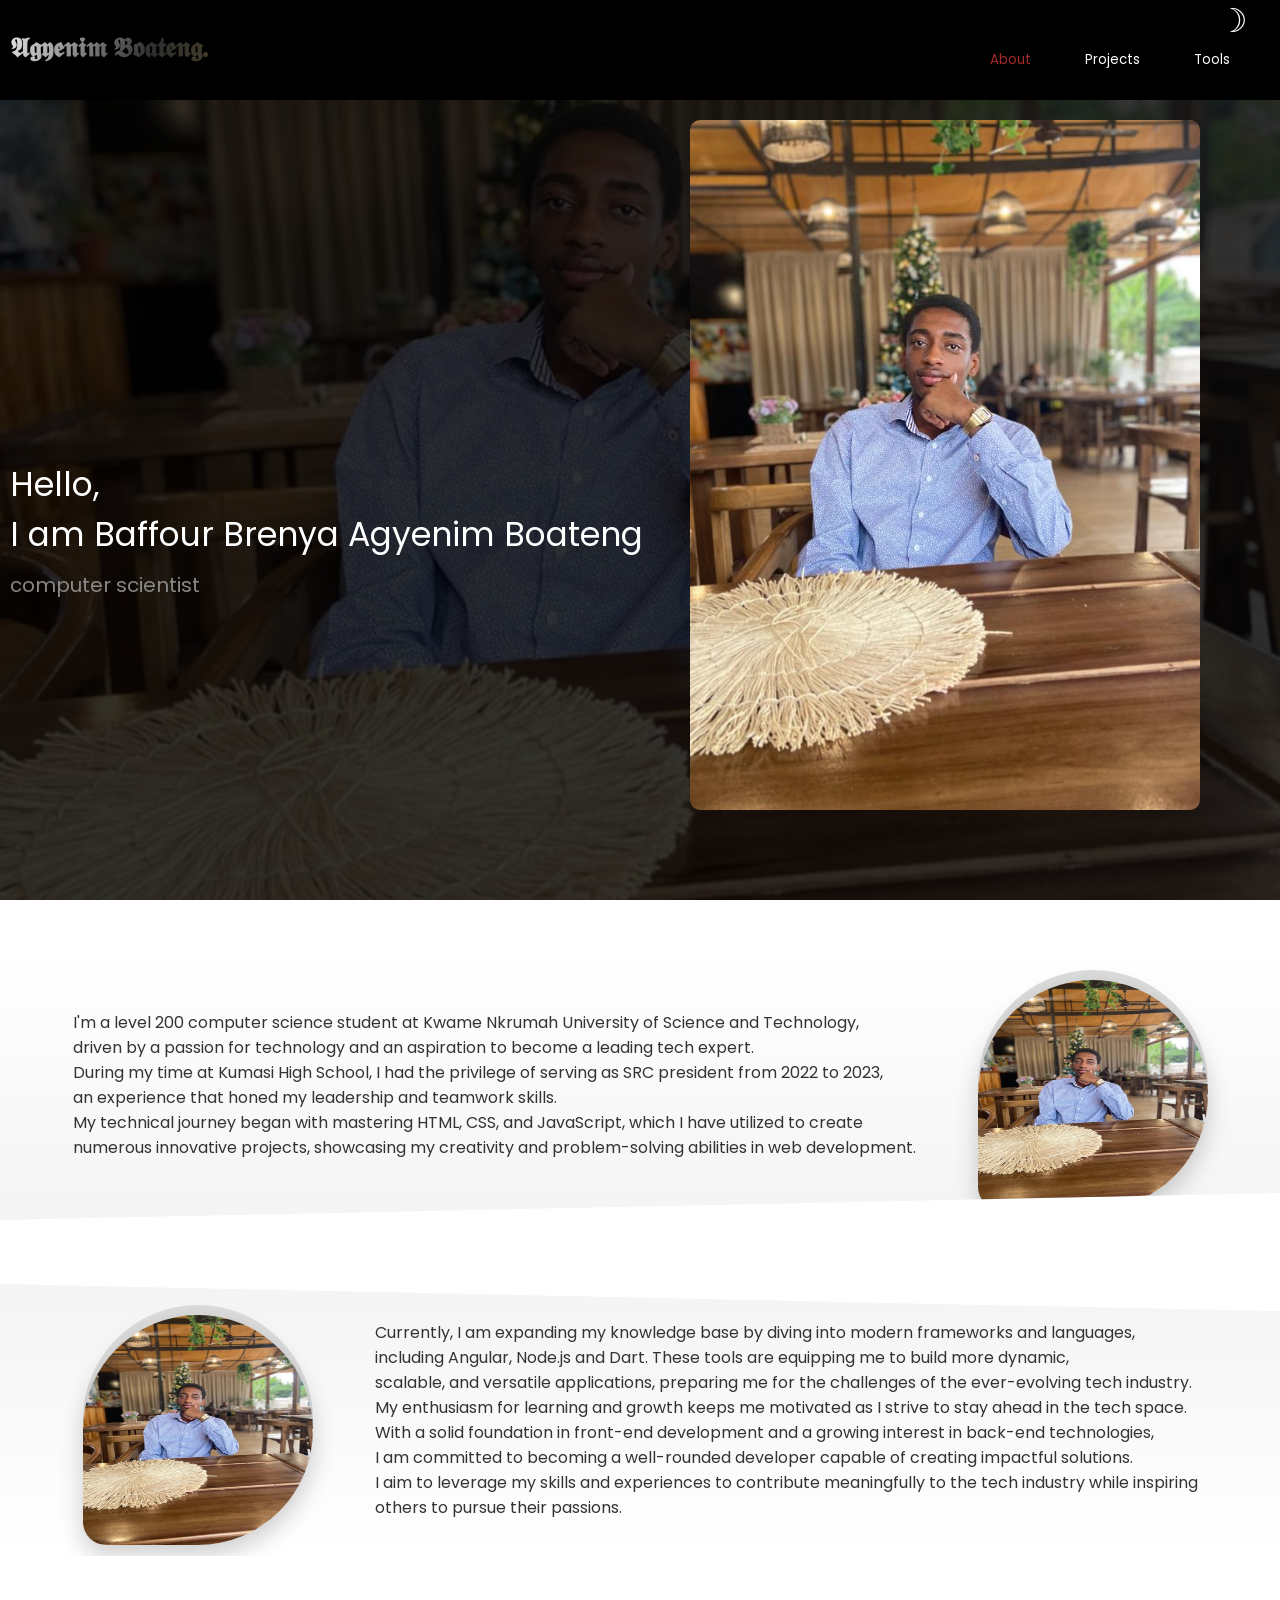
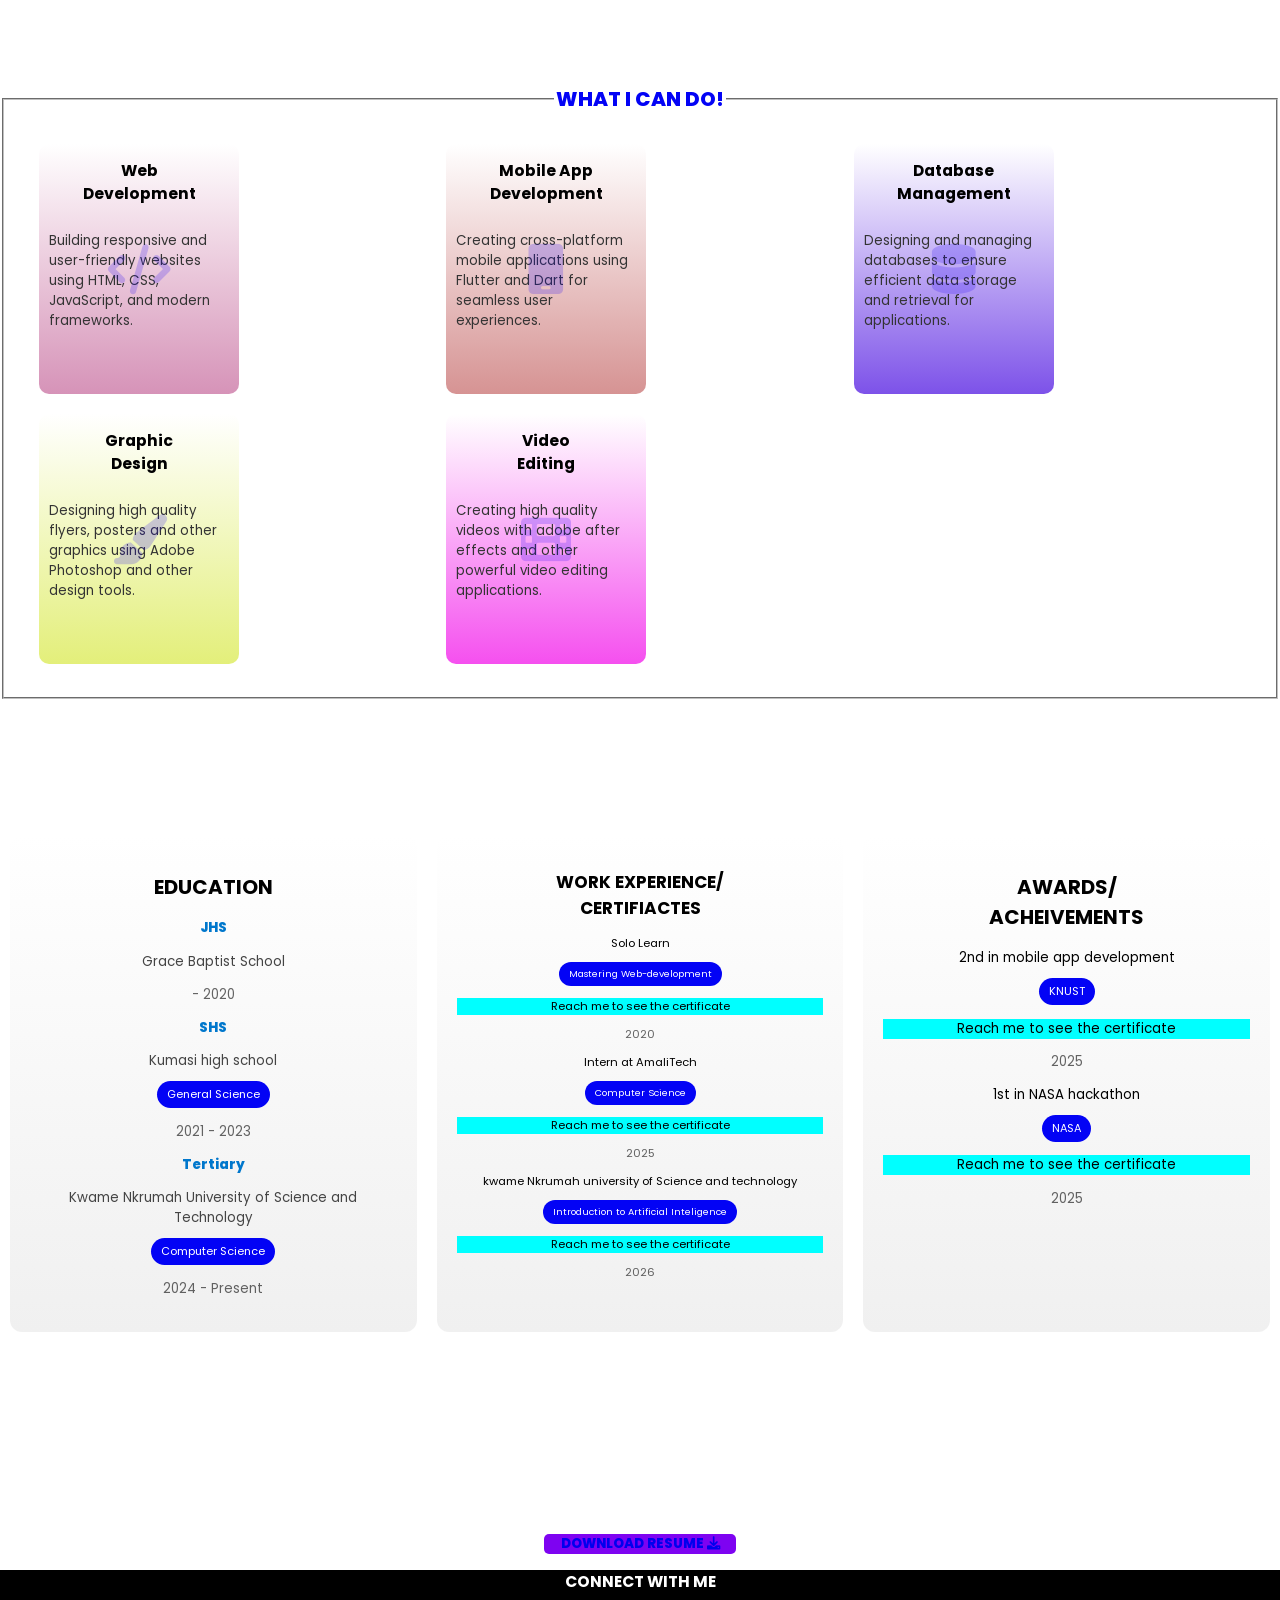
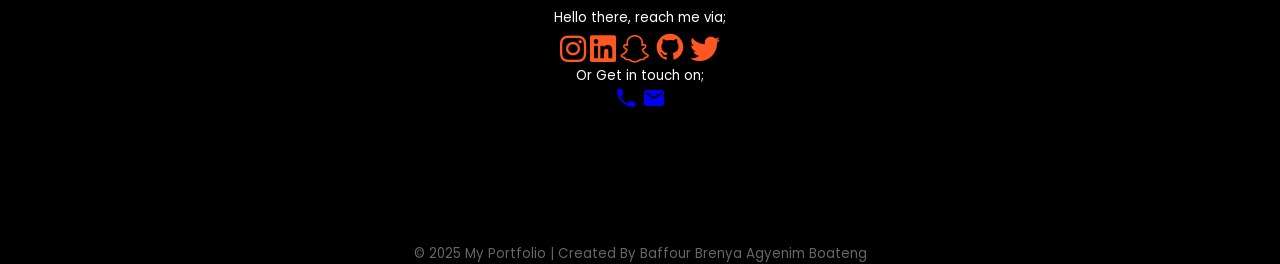
==== index.html @ f7d01292 "Add files via upload" ====
<!DOCTYPE html>
<html lang="en">

<head>
  <meta charset="UTF-8">
  <meta http-equiv="X-UA-Compatible" content="IE=Edge">
  <meta name="viewport" content="width=device-width, initial-scale=1">
  <meta name="description"
    content="A portfolio website showcasing the skills, projects, and experiences of Baffour Brenya Agyenim Boateng, a computer science student at Kwame Nkrumah University of Science and Technology.">
  <meta name="keywords"
    content="Baffour Brenya Agyenim Boateng, portfolio, computer science, projects, skills, experiences, web development, programming languages">
  <meta name="author" content="Baffour Brenya Agyenim Boateng">
  <meta name="robots" content="index, follow">
  <title>THE PORTFOLIO</title>

  <link rel="icon" type="image/x-icon" href="favicon.png">
  <!-- Loading screen -->
  <!--
  <div id="loading">
    <span class="load"></span>
    <span class="load"></span>
    <span class="load"></span>
    <span class="load"></span>
  </div>
  <div id="ack">
    created by theuglyboy
  </div>
-->
  <!-- Font style -->
  <link rel="preconnect" href="https://fonts.googleapis.com">
  <link rel="preconnect" href="https://fonts.gstatic.com" crossorigin>
  <link
    href="https://fonts.googleapis.com/css2?family=Poppins:ital,wght@0,100;0,200;0,300;0,400;0,500;0,600;0,700;0,800;0,900;1,100;1,200;1,300;1,400;1,500;1,600;1,700;1,800;1,900&display=swap"
    rel="stylesheet">
  <link rel="stylesheet" href="style.css">
  <link rel="stylesheet" href="https://fonts.googleapis.com/icon?family=Material+Icons">
  <link rel="stylesheet" href="https://cdnjs.cloudflare.com/ajax/libs/font-awesome/6.0.0/css/all.min.css">
</head>

<body style="overflow-x: hidden;">

  <div id="main">
    <!-- menu -->

    <header>
      <div class="author">
        <h1>𝕬𝖌𝖞𝖊𝖓𝖎𝖒 𝕭𝖔𝖆𝖙𝖊𝖓𝖌.</h1>
      </div>
      <div class="menu">
        <button id="toggle" onclick="toggleTheme()">☽</button>
        <nav>
          <a href="#about" style="color: brown;">About</a>
          <a href="project.html">Projects</a>
          <a href="prog.html">Tools</a>
        </nav>
      </div>
    </header>

    <div class="small-screen-menu">
      <div class="togglemenu" onclick="menutoggle()">
        <div class="menu-bars"></div>
        <div class="menu-bars"></div>
        <div class="menu-bars"></div>
      </div>
      <div class="navigation-elements">
        <div id="toggle" onclick="toggleTheme()">☽</div>
        <nav>
          <a href="#about">About</a><br>
          <a href="C:\Portfolio\project.html">Projects</a>
          <a href="C:\Portfolio\prog.html">Languages</a>
        </nav>
      </div>
    </div>
    <!-- Main body -->
    <div class="main" id="about">
      <div class="image-container"></div>
      <div class="welcome">Hello,<br> I am Baffour Brenya Agyenim Boateng<br />
        <p>computer scientist</p>
      </div>
      <div class="image-container-2">
        <img src="WhatsApp Image 2025-03-12 at 15.45.20_09412cd8.jpg" class="Image1">
      </div>
      <br />
      <br />
      <br />
      <div class="description hidden">
        <div class="write0">
          <p>I'm a level 200 computer science student at Kwame Nkrumah University
            of
            Science and Technology,<br> driven by a passion for technology and an aspiration to become a leading tech
            expert.<br>
            During my time at Kumasi High School, I had the privilege of serving as SRC president from 2022 to 2023,<br>
            an
            experience that honed my leadership and teamwork skills.<br>My technical journey began with mastering HTML,
            CSS, and JavaScript, which I have utilized to create<br>numerous innovative projects, showcasing my
            creativity
            and problem-solving abilities in web development.
        </div>
        <div class="image-wrapper-3">
          <img src="WhatsApp Image 2025-03-12 at 15.45.20_09412cd8.jpg" class="Image2">
        </div>
      </div>
      <div class="description-1 hidden">
        <div class="write1">
          <p>
            Currently, I am expanding my knowledge base by diving into modern frameworks and languages, <br />including
            Angular, Node.js and Dart. These tools are equipping me to build more dynamic,<br /> scalable, and versatile
            applications, preparing me for the challenges of the ever-evolving tech industry.<br> My enthusiasm for
            learning and growth keeps me motivated as I strive to stay ahead in the tech space.<br>
            With a solid foundation in front-end development and a growing interest in back-end technologies,<br> I am
            committed to becoming a well-rounded developer capable of creating impactful solutions. <br>I aim to
            leverage my
            skills and experiences to contribute meaningfully to the tech industry while inspiring <br>others to pursue
            their
            passions.
          </p>
        </div>
        <div class="image-wrapper-3">
          <img src="WhatsApp Image 2025-03-12 at 15.45.20_09412cd8.jpg" class="Image2">
        </div>
      </div>
    </div>
    <div class="service">
      <fieldset>
        <legend>WHAT I CAN DO!</legend>
        <div class="service-cards">
          <div class="card hidden">
            <div class="icon-container"><i class="fa-solid fa-code"></i></div>
            <h3>Web <br>Development</h3>
            <p>Building responsive and user-friendly websites using HTML, CSS, JavaScript, and modern frameworks.</p>
          </div>
          <div class="card hidden">
            <div class="icon-container"><i class="fa-solid fa-mobile-phone"></i></div>
            <h3>Mobile App Development</h3>
            <p>Creating cross-platform mobile applications using Flutter and Dart for seamless user experiences.</p>
          </div>
          <div class="card hidden">
            <div class="icon-container"><i class="fa-solid fa-database"></i></div>
            <h3>Database <br> Management</h3>
            <p>Designing and managing databases to ensure efficient data storage and retrieval for applications.</p>
          </div>
          <div class="card hidden">
            <div class="icon-container"><i class="fa-solid fa-paint-brush"></i></div>
            <h3>Graphic <br> Design</h3>
            <p>Designing high quality flyers, posters and other graphics using Adobe Photoshop and other design tools.
            </p>
          </div>
          <div class="card hidden">
            <div class="icon-container"><i class="fa-solid fa-film"></i></div>
            <h3>Video <br> Editing</h3>
            <p>Creating high quality videos with adobe after effects and other powerful video editing applications.</p>
          </div>
      </fieldset>
    </div>
    <div class="education-background">
      <div class="education hidden">
        <h2>EDUCATION</h2>
        <p class="educational-stage">JHS</p>
        <p class="name">Grace Baptist School</p>
        <p class="year"> - 2020</p>
        <p class="educational-stage">SHS</p>
        <p class="name">Kumasi high school <br> <span class="tag">General Science</span></p>
        <p class="year">2021 - 2023</p>
        <p class="educational-stage">Tertiary</p>
        <p class="name">Kwame Nkrumah University of Science and Technology <br><span class="tag">Computer Science</span>
        </p>
        <p class="year">2024 - Present</p>
        <div class="timeline">
          <div class="dot"></div>
          <div class="line"></div>
          <div class="dot"></div>
          <div class="line"></div>
          <div class="dot"></div>
        </div>
      </div>
      <div class="work-experience hidden">
        <h2>WORK EXPERIENCE/<br>CERTIFIACTES</h2>
        <p class="work-name">Solo Learn<br> <span class="tag">Mastering Web-development</span>
        <p class="tip">Reach me to see the certificate</p>
        <p class="year"> 2020</p>
        <p class="work-name">Intern at AmaliTech <br><span class="tag">Computer Science</span>
            <p class="tip">Reach me to see the certificate</p>
        </p>
        <p class="year"> 2025</p>
        <p class="work-name">kwame Nkrumah university of Science and technology <br><span class="tag">Introduction to
            Artificial Inteligence</span>
            <p class="tip">Reach me to see the certificate</p>
        </p>
        <p class="year">2026</p>
        <div class="timeline">
          <div class="dot"></div>
          <div class="line"></div>
          <div class="dot"></div>
          <div class="line"></div>
          <div class="dot"></div>
        </div>
      </div>
      <div class="achievements hidden">
        <h2>AWARDS/<br>ACHEIVEMENTS</h2>
        <p class="award-name">2nd in mobile app development<br> <span class="tag">KNUST</span>
            <p class="tip">Reach me to see the certificate</p>
        </p>
        <p class="year"> 2025</p>
        <p class="award-name">1st in NASA hackathon <br><span class="tag">NASA</span>
            <p class="tip">Reach me to see the certificate</p>
        </p>
        <p class="year"> 2025</p>
        <div class="timeline">
          <div class="dot"></div>
          <div class="line"></div>
          <div class="dot"></div>
          <div class="line"></div>
          <div class="dot"></div>
        </div>
      </div>
    </div>

    <div class="resume-container">
      <div class="resume">
        <a href="Minimalist Modern Professional CV Resume.pdf">DOWNLOAD RESUME <i class="fa fa-download"></i></a>
      </div>
    </div>
    <div class="contacts">
      <h3 id="connect" class="fade-in"> CONNECT WITH ME</h3>
      <div class="connects">
        <span class="write5">Hello there, reach me via;</span><br>
        <a href="https://www.instagram.com/theuglyboy._?igsh=MTQxbTNyemlzZXpudQ%3D%3D&utm_source=qr"><i
            class="fa-brands fa-instagram"></i></a>
        <a
          href="https://www.linkedin.com/in/agyenim-boateng-476865330?utm_source=share&utm_campaign=share_via&utm_content=profile&utm_medium=ios_app"><i
            class="fa-brands fa-linkedin"></i></a>
        <a href="https://snapchat.com/t/CQQmDL9W"><i class="fa-brands fa-snapchat"></i></a>
        <a href="https://github.com/uglyboy77"><svg xmlns="http://www.w3.org/2000/svg" width="32" height="32"
            viewBox="0 0 24 24">
            <path fill="#ff5722"
              d="M12 2C6.48 2 2 6.48 2 12c0 4.42 2.87 8.17 6.84 9.49.5.09.66-.22.66-.48v-1.69c-2.78.6-3.37-1.34-3.37-1.34-.45-1.14-1.11-1.44-1.11-1.44-.91-.62.07-.61.07-.61 1 .07 1.53 1.03 1.53 1.03.89 1.52 2.34 1.08 2.91.83.09-.64.35-1.08.63-1.33-2.22-.25-4.56-1.11-4.56-4.94 0-1.09.39-1.98 1.03-2.68-.1-.25-.45-1.27.1-2.65 0 0 .84-.27 2.75 1.02A9.56 9.56 0 0 1 12 6.8c.85.004 1.71.11 2.51.32 1.91-1.29 2.75-1.02 2.75-1.02.55 1.38.2 2.4.1 2.65.64.7 1.03 1.59 1.03 2.68 0 3.84-2.34 4.69-4.57 4.94.36.31.68.92.68 1.85v2.75c0 .27.16.58.67.48A10.02 10.02 0 0 0 22 12c0-5.52-4.48-10-10-10z" />
          </svg></a>
        <a href="https://twitter.com/theuglyboy__"><i class="fa-brands fa-twitter"></i></a>
        <br> <span class="write6">Or Get in touch on;<br></span>
        <a href="https://wa.me/555475347"><i class="material-icons">phone</i></a>
        <a href="mailto:baffourbrenya@gmail.com"><i class="material-icons">email</i></a>
      </div>
      <footer>© 2025 My Portfolio | Created By Baffour Brenya Agyenim Boateng</footer>
    </div>
  </div>
  <script src="script.js"></script>
</body>

</html>
---- style.css ----
*,
*::before,
*::after {
  box-sizing: border-box;
}

html,
body {
  font-size: 10pt;
  font-family: 'Poppins';
  margin: 0px;
  transition: 1s;
  scroll-behavior: smooth;
  zoom: 100%;
  scrollbar-width: thin;
  scrollbar-color: white black;
}

body.dark-mode {
  background: linear-gradient(135deg, #0F172A, #1E293B, #334155);
  transition: 1s;
  color: antiquewhite;
}

@keyframes fadeIn {
  from {
    opacity: 0;
  }

  to {
    opacity: 1;
  }
}

.page {
  animation: fadeIn 0.5s ease-in-out;
}

#loading {
  background-color: black;
  align-items: center;
  justify-content: center;
  display: flex;
  top: 0;
  left: 0;
  width: 100%;
  height: 100%;
  position: fixed;
  transform: translateX(-50%, -50%);
  z-index: 1;
}

.load {
  height: 5px;
  width: 5px;
  background-color: white;
  animation: 1.2s UpDown infinite;
  border-radius: 10px;
  margin: 0 7px;
  left: 35%
}

#loading .load:first-child {
  animation-delay: .15s;
}

#loading .load:nth-child(2) {
  animation-delay: .30s;
}

#loading .load:nth-child(3) {
  animation-delay: .45s;
}

#loading .load:last-child {
  animation-delay: .15s;
}

@keyframes UpDown {
  0% {
    height: 15px;
    background-color: red;
  }

  50% {
    height: 45px;
    background-color: #d33deb;
  }

  100% {
    height: 15px;
    background-color: #f00e43;
  }
}

#ack {
  display: block;
  color: white;
  z-index: 1;
  position: fixed;
  opacity: 0.3;
  text-align: center;
  margin-top: 10%;
  margin-left: 43%;
}

#toggle {
  background-color: transparent;
  border: none;
  font-size: 250%;
  position: relative;
  top: 0;
  right: 2%;
  cursor: pointer;
  position: fixed;
}

body.dark-mode button {
  color: antiquewhite;
}

/*
@keyframes fadeInText {
  from {
    opacity: 0;
    transform: translateY(200px);
  }

  to {
    opacity: 1;
    transform: translateY(0);
  }
}

#write0 {
  animation: fadeInText 5s ease-in-out;
}
*/

#main {
  display: none;
  display: block;
  top: 0;
  width: 100%;
  height: 100%;
}

header {
  width: 100%;
  height: 50px;
  padding: 50px;
  position: fixed;
  background-color: #000000;
  display: flex;
  justify-content: flex-end;
  z-index: 2;
  overflow-x: hidden;
  transition: all 2s ease-in;
}

body.dark-mode header{
  background: linear-gradient(135deg, #0F0C29, #302B63, #24243E);
}

.author {
  position: absolute;
  left: 0;
  top: 0;
  color: white;
  font-size: 1rem;
  padding: 10px;
  background: radial-gradient(circle, #ffffff, #6B5A1E, #2D2D2D, #ffffff);
  flex-shrink: 0;
  background-size: 400% 400%;
  -webkit-background-clip: text;
  -webkit-text-fill-color: transparent;
  animation: shift 5s ease infinite;
}

@keyframes shift {
  0% {
    background-position: 0% 50%;
  }

  50% {
    background-position: 100% 50%;
  }

  100% {
    background-position: 0% 50%;
  }
}
.menu button {
  color: white;
  display: inline;
}

.menu {
  word-spacing: 50px;
}

.menu,
nav a {
  text-decoration: none;
  color: rgb(255, 255, 255);
}

.menu,
#toggle {
  transition: transform 0.3s ease;
}

body.dark-mode nav a {
  color: white;
}

body.dark-mode nav a:hover {
  color: brown;
}

body.dark-mode nav a:active {
  color: brown;
}

nav a:hover {
  color: brown;
}

nav a:active {
  color: brown;
}

.small-screen-menu {
  visibility: hidden;
  opacity: 0;
}

.wrapper {
  position: relative;
}

.image-container {
  background-image: url("WhatsApp Image 2025-03-12 at 15.45.20_09412cd8.jpg");
  background-size: cover;
  background-position: center;
  position: absolute;
  top: 0;
  left: 0;
  right: 0;
  z-index: -1;
  max-width: 100%;
  max-height: 100%;
  height: 100vh;
  filter: brightness(0.2);
  filter: blur(0.2);
  margin-left: 0;
  margin-right: 0;
}

.welcome {
  position: absolute;
  top: 50%;
  left: 0;
  color: white;
  font-size: 2.5rem;
  text-align: left;
  margin: 10px;
  animation: fadeInText 5s ease-in-out;
}

@keyframes fadeInText {
  from {
    opacity: 0;
    transform: translateY(200px);
  }

  to {
    opacity: 1;
    transform: translateY(0);
  }

}

.welcome p {
  font-size: 1.5rem;
  margin-top: 10px;
  color: #898887;
}

.Image1 {
  width: 50%;
  height: auto;
  display: flex;
  justify-content: flex-end;
  align-items: center;
  margin-left: auto;
  margin-right: 0;
  clip-path: inset(80px 80px 80px 50px round 10px);
  border: solid 5px white;
}

.description,
.description-1 {
  position: relative;
  background: linear-gradient(180deg, #ffffff, #f5f4f4);
  display: flex;
  justify-content: center;
  align-items: center;
  font-family: "Poppins", sans-serif;
  font-size: 1.2rem;
  color: #333;
  padding: 20px;
  opacity: 0;
  transform: translateY(30px);
  transition: all 0.6s ease-out;
  clip-path: polygon(0 0, 100% 0, 100% 90%, 0 100%)
}
body.dark-mode .description,
body.dark-mode .description-1 {
  background: linear-gradient(180deg, #1e293b, #0f172a);
  color: white;
}
.description-1 {
  display: flex;
  flex-direction: row-reverse;
  margin-top: 5%;
  background: linear-gradient(180deg, #f5f4f4, #ffffff);
  clip-path: polygon(0 0, 100% 10%, 100% 100%, 0 100%);
}

.description.show,
.description-1.show {
  opacity: 1;
  transform: translateY(0);
}

.hidden {
  opacity: 0;
}

.write1{
  margin-left: 5%;
}
.write0 {
  margin-right: 5%;
}

.image-wrapper-3 {
  width: 230px;
  height: 230px;
  border-radius: 50% 50% 50% 10%;
  background-color: rgb(220, 220, 220);
}

.Image2 {
  width: 230px;
  height: 230px;
  display: flex;
  justify-content: center;
  align-items: center;
  margin: 10px auto;
  border-radius: 50% 50% 50% 10%;
  overflow: hidden;
  box-shadow: 0 10px 25px rgba(0, 0, 0, 0.2);
  transition: transform 0.4s ease, box-shadow 0.4s ease;
  animation: shakeImage 3s ease-in-out infinite;
}

@keyframes shakeImage {
  0% {
    transform: translate(0, 0) rotate(0deg);
  }

  25% {
    transform: translate(5px, -5px) rotate(1deg);
  }

  50% {
    transform: translate(0, 0) rotate(0deg);
  }

  75% {
    transform: translate(-5px, 5px) rotate(-1deg);
  }

  100% {
    transform: translate(0, 0) rotate(0deg);
  }
}

.Image2:hover {
  transform: scale(1.25);
  cursor: auto;
  box-shadow: 0 15px 35px rgba(0, 0, 0, 0.3);
}

.service {
  overflow-x: auto;
  scrollbar-width: none;
  margin-top: 10%;
}

legend {
  color: #0303f5;
  text-align: center;
  font-weight: 800;
  font-size: 1.5rem;
}

body.dark-mode legend {
  color: #d9ff00;
}

.service-cards {
  display: flex;
  justify-content: center;
  align-items: center;
  gap: 20px;
  padding: 25px;
}

.card {
  width: 200px;
  height: 250px;
  background-color: #f0f0f0;
  border-radius: 10px;
  position: relative;
  text-align: center;
  background: linear-gradient(180deg, #ffffff, #f0f0f0);
  transition: all 0.6s ease-out;
  opacity: 0;
  transform: translateX(100px);
}

.card.show {
  opacity: 1;
  transform: translateX(0);
}

.card:hover {
  transform: scale(1.05);
  box-shadow: 0 15px 35px rgba(0, 0, 0, 0.3);
}
.card:first-child{
  background: linear-gradient(180deg, #ffffff, #d693b8);
}
.card:nth-child(2){
  background: linear-gradient(180deg, #ffffff, #d69393);
}

.card:nth-child(3){
  background: linear-gradient(180deg, #ffffff, #7d52e9);
}

.card:nth-child(4){
  background: linear-gradient(180deg, #ffffff, #e3ef7a);
}
.card:nth-child(5){
  background: linear-gradient(180deg, #ffffff, #f550ef);
}

body.dark-mode .card {
  background: linear-gradient(180deg, #0F172A, #1E293B);
  color: white;
  transition: all 0.6s ease-out;
}
body.dark-mode .card p{
  color: white;
}

body.dark-mode .card:nth-child(2){
   background: linear-gradient(180deg, #1E1E2E, #8B3A3A);
}

body.dark-mode .card:nth-child(3){
   background: linear-gradient(180deg, #1E1E2E, #5A3A8B);
}
body.dark-mode .card:nth-child(4){
   background: linear-gradient(180deg, #1E1E2E, #5B4CCF);
}
body.dark-mode .card:nth-child(5){
   background: linear-gradient(180deg, #1E1E2E, #B03FA8);
}

.icon-container {
  display: flex;
  justify-content: center;
  align-items: center;
}

.fa-solid {
  font-size: 50px;
  color: #1d00f9;
  opacity: 0.2;
  position: absolute;
  transform: translate(-50%, -50%);
  top: 50%;
  left: 50%;
}

body.dark-mode .fa-solid {
  color: #d9ff00;
  opacity: 0.2;
}

.card h3:hover {
  color: #af1f41;
  transition: color 0.3s ease-in-out;
  cursor: default;
}

.card h3 {
  text-align: center;
}

.card p {
  text-align: left;
  padding: 10px;
  color: #333;
  cursor: default;
}

.education.slide-in {
  opacity: 1;
  transform: translateX(0);
}

.education-background {
  display: flex;
  gap: 20px;
  overflow-x: auto;
  padding: 10px;
  scrollbar-width: none;
}

.education {
  text-align: center;
  margin-top: 10%;
  background: linear-gradient(180deg, #ffffff, #f0f0f0);
  padding: 20px;
  border-radius: 12px;
  opacity: 0;
  transform: translateX(50px);
  transition: all 1s ease-out;
  width: 550px;
}
body.dark-mode .education, body.dark-mode .work-experience, body.dark-mode .achievements {
  background: linear-gradient(180deg, #0F172A, #1E293B);
  color: white;
}

.educational-stage{
  font-weight: 800;
  color: #0077cc;
}

.year {
  opacity: 0.6;
}

.name {
  color: #444
}

.tag {
  background-color: #0303f5;
  color: white;
  padding: 5px 10px;
  border-radius: 20px;
  font-size: smaller;
  display: inline-block;
  margin-top: 10px;
}

.work-experience {
  text-align: center;
  margin-top: 10%;
  background: linear-gradient(180deg, #ffffff, #f0f0f0);
  padding: 20px;
  border-radius: 12px;
  transition: all 1s ease-out;
  opacity: 0;
  transform: translateX(50px);
  font-size: 0.85rem;
  width: 550px;
}

.work-experience.show {
  opacity: 1;
  transform: translateX(0);
}
.tip{
  background-color:cyan;
  color: black;
}
.achievements {
  text-align: center;
  margin-top: 10%;
  background: linear-gradient(180deg, #ffffff, #f0f0f0);
  padding: 20px;
  border-radius: 12px;
  transition: all 1s ease-out;
  transform: translateX(50px);
  opacity: 0;
  width: 550px;
}
.achievements.show{
  opacity: 1;
  transform: translateX(0);
}

/*
.timeline {
  display: flex;
  flex-direction: column;
  align-items: center;
  position:absolute;
  Right: 5%; 
  transform: translateY(-110%);
}
.dot {
  width: 20px;
  height: 20px;
  background-color: #1d00f9;
  border-radius: 50%;
  box-shadow: 0 4px 8px rgba(0, 0, 0, 0.3);
}
.line {
  width: 4px;
  height: 150px;
  background-color: #fdfbfb;
  box-shadow: 0 4px 8px rgba(0, 0, 0, 0.3);
}
*/
.resume-container {
  display: flex;
  justify-content: center;
  align-items: center;
  margin-top: 15%;
}

.resume {
  background-color: rgb(126, 3, 241);
  border-radius: 5px;
  width: 15%;
  text-align: center;
  font-weight: 800;
  transition: 0.5s ease-in-out;
  cursor: pointer;
}

.resume:hover {
  box-shadow: 2px 2px 5px rgb(232, 158, 158);
  transition: 0.5s ease-in-out;
  background-color: #817575;
}

.contacts {
  background-color: #000000;
  height: 100%;
  color: white;
  transition: all 1s ease-in-out;
}
body.dark-mode .contacts {
  background: linear-gradient(135deg, #020024, #090979, #000428);
  width: 100%;
  height: 100%;
  color: white;
}

#projects {
  text-align: center;
  margin-top: 10%;
}

h4 {
  text-align: center;
  margin-top: -2%;
  margin-bottom: 2%;
}

.image5 {
  width: 250px;
  height: 350px;
  margin-left: 15%;
}

.project-container {
  overflow-y: auto;
  padding: 10px;
  scrollbar-width: none;
  display: flex;
  gap: 20px;
}
.graphic-design-container{
  display: grid;
  grid-template-columns: repeat(4, 1fr);
}
.project-box {
  padding: 10px;
  border-radius: 8px;
  cursor: default;
  border: solid #eee;
  background: linear-gradient(180deg, #ffffff, #f0f0f0);
  margin-bottom: 10px;
  transition: all 0.5s ease;
}

body.dark-mode .project-box {
  border:1px solid #898887;
   background: linear-gradient(180deg, #1E1E2E, #5B4CCF);
}

.project-box:hover {
  transform: scale(1.02);
}

.image-wrapper,
.image-wrapper1 {
  display: flex;
  justify-content: center;
  transition: transform 0.5s ease;
}

.image-wrapper1:hover {
  transform: scale(1.05);
  cursor: pointer;
}

.project-box img {
  width: 180px;
  height: 220px;
  border-radius: 10px;
  display: flex;
}

.video {
  width: 270px;
  height: 220px;
  border-radius: 10px;
  display: flex;
}

body.dark-mode .project-box {
  border-color: #898887;
}

body.dark-mode .project-box:hover {
  box-shadow: 2px 2px 10px rgba(180, 180, 180, 0.354);
}

.project-box:hover {
  box-shadow: 2px 2px 10px rgba(0, 0, 0, 0.1);
}

.live1 {
  align-items: center;
  display: flex;
}

.live1 a:hover {
  color: #af1f41;
  transition: color 0.3s ease-in-out;
}
.skills{
  display: grid;
  grid-template-columns: repeat(5, 1fr);
  margin-left: 10px;
}
.progress-container {
  background-color: #eee;
  border-radius: 5px;
  box-shadow: 5px 2px 5px #555555;
}

.progress-bar,
.progress-bar-1,
.progress-bar-2,
.progress-bar-3,
.progress-bar-4,
.progress-bar-5,
.progress-bar-6,
.progress-bar-7,
.progress-bar-8,
.progress-bar-9{
  width: 96%;
  background-color: #000000;
  text-align: center;
  line-height: 30px;
  color: white;
  font-weight: bold;
  border-radius: 2px;
}

.progress-bar-1 {
  width: 94%;
}

.progress-bar-2 {
  width: 85%;
}

.progress-bar-3 {
  width: 73%;
}

.progress-bar-4 {
  width: 70%;
}

.progress-bar-5 {
  width: 66%;
}

.progress-bar-6 {
  width: 46%;
}

.progress-bar-7 {
  width: 80%;
}

.progress-bar-8 {
  width: 36%;
}

.progress-bar-9 {
  width: 46%;
}

a {
  text-decoration: none;
}

h2 {
  text-align: center;
}

.image8 {
  width: 40%;
}
body.dark-mode .progress-bar {
  background-color: #0c0c0c;
  color: rgb(247, 245, 245);
}

body.dark-mode .progress-container {
  background-color: #fdfcfc;
}

body.dark-mode .live1 a:hover {
  color: bisque;
  transition: color 0.3s ease-in-out;
}

.fab.fa-github {
  font-size: 20px;
  margin-left: 50%;
}

.fab.fa-github:hover {
  color: #181717;
  transition: color 0.3s ease-in-out;
}

body.dark-mode .fab.fa-github:hover {
  color: bisque;
  transition: color 0.3s ease-in-out;
}
h3 {
  text-align: center;
}

.fa-brands {
  font-size: 30px;
  color: #ff5722;
}

.fa-brands:hover,
svg:hover,
.material-icons:hover {
  transform: scale(1.1);
  transition: transform 0.5s ease;
}

.fa-instagram:hover {
  background: linear-gradient(45deg, red, blue, yellow);
  -webkit-background-clip: text;
  -webkit-text-fill-color: transparent;
}

.fa-twitter:hover {
  background-color: skyblue;
  -webkit-background-clip: text;
  -webkit-text-fill-color: transparent;
}

.fa-snapchat:hover {
  background-color: yellow;
  color: #000000;
}

.fa-linkedin:hover {
  color: #7200ec;
}

path:hover {
  fill: #000000;
}

svg {
  position: relative;
  top: 3px;
}

.material-icons:hover {
  color: #af1f41;
}

.connects {
  align-items: center;
  text-align: center;
}

.fade-in {
  opacity: 0;
  transform: translateY(20px);
  transition: opacity 0.8s ease-out, transform 0.8s ease-out;
}

.fade-in.visible {
  opacity: 1;
  transform: translateY(0);
}

footer {
  text-align: center;
  margin-top: 10%;
  opacity: 0.4;
}

@media (min-width:120px) and (max-width:450px) {

html,
body {
    overflow-x: hidden;
  }

#ack {
    margin-left: 30%;
  }
header{
    background: transparent;
  }

.small-screen-menu {
    visibility: visible;
    opacity: 1;
  }
 .menu-bars{
  width: 30px;
  height: 10px;
  background-color: #ffffff;
  border: solid 2px black;
  border-radius: 5px;
  transition: all 0.5s ease-in-out;
 }
 .togglemenu{
  position:sticky;
  top: 10px;
  z-index: 4;

 }
.menu-bars:first-of-type.show{
  transform: rotate(45deg) translate(4px, 4px);
}
.menu-bars:nth-child(2).show{
   opacity: 0;
}
.menu-bars:last-of-type.show{
  transform: rotate(-45deg) translate(10px, -10px);
}
  nav,
  #toggle {
    visibility: hidden;
    opacity: 0;
    transform: translateX(-100px);
    transition: 0.9s ease-in-out;
  }

  nav.show,
  #toggle.show {
    visibility: visible;
    opacity: 1;
    transform: translateX(0);
    font-weight: 800;
    color: #e3ef7a;
  }
  nav a{
    text-shadow: 10px 10px 10px #917e7e;
    color: #0303f5;
  }
/*
  body.dark-mode nav.show {
    background-color: black;
  }

  body.dark-mode .togglemenu {
    background-color: black;
  }
*/

.Image1{
  clip-path: none;
  border-radius: 30px;
  border: none;
  display: flex;
  justify-content: center;
  align-items: center;
  margin-left: auto;
  margin-right: auto;
  margin-top: 50%;
}
.description{
  margin-top: 50%;
  display: flex;
  flex-direction: column-reverse;
  clip-path:none ;
}
.description-1{
  display: flex;
  flex-direction: column-reverse;
  clip-path: none;
}
.service-cards{
  display: grid;
  grid-template-columns: repeat(3, 1fr);
}
.education-background{
  display:flex ;
  flex-direction: column;
}
.education, .work-experience, .achievements{
  width: 100%;
}
.resume-container{
  display: block;
}
.project-container{
 display: flex;
 flex-direction: row;
}
.project-box{
  width: 75%;
}
#write0 {
    text-align: center;
    align-items: center;
    justify-content: center;
  }
.resume {
    width: 50%;
    position: relative;
    left: 25%;
  }
}

@media (min-width:451px) and (max-width:1400px) {


.service-cards{
  display: grid;
  grid-template-columns: repeat(3, 1fr);
}

}
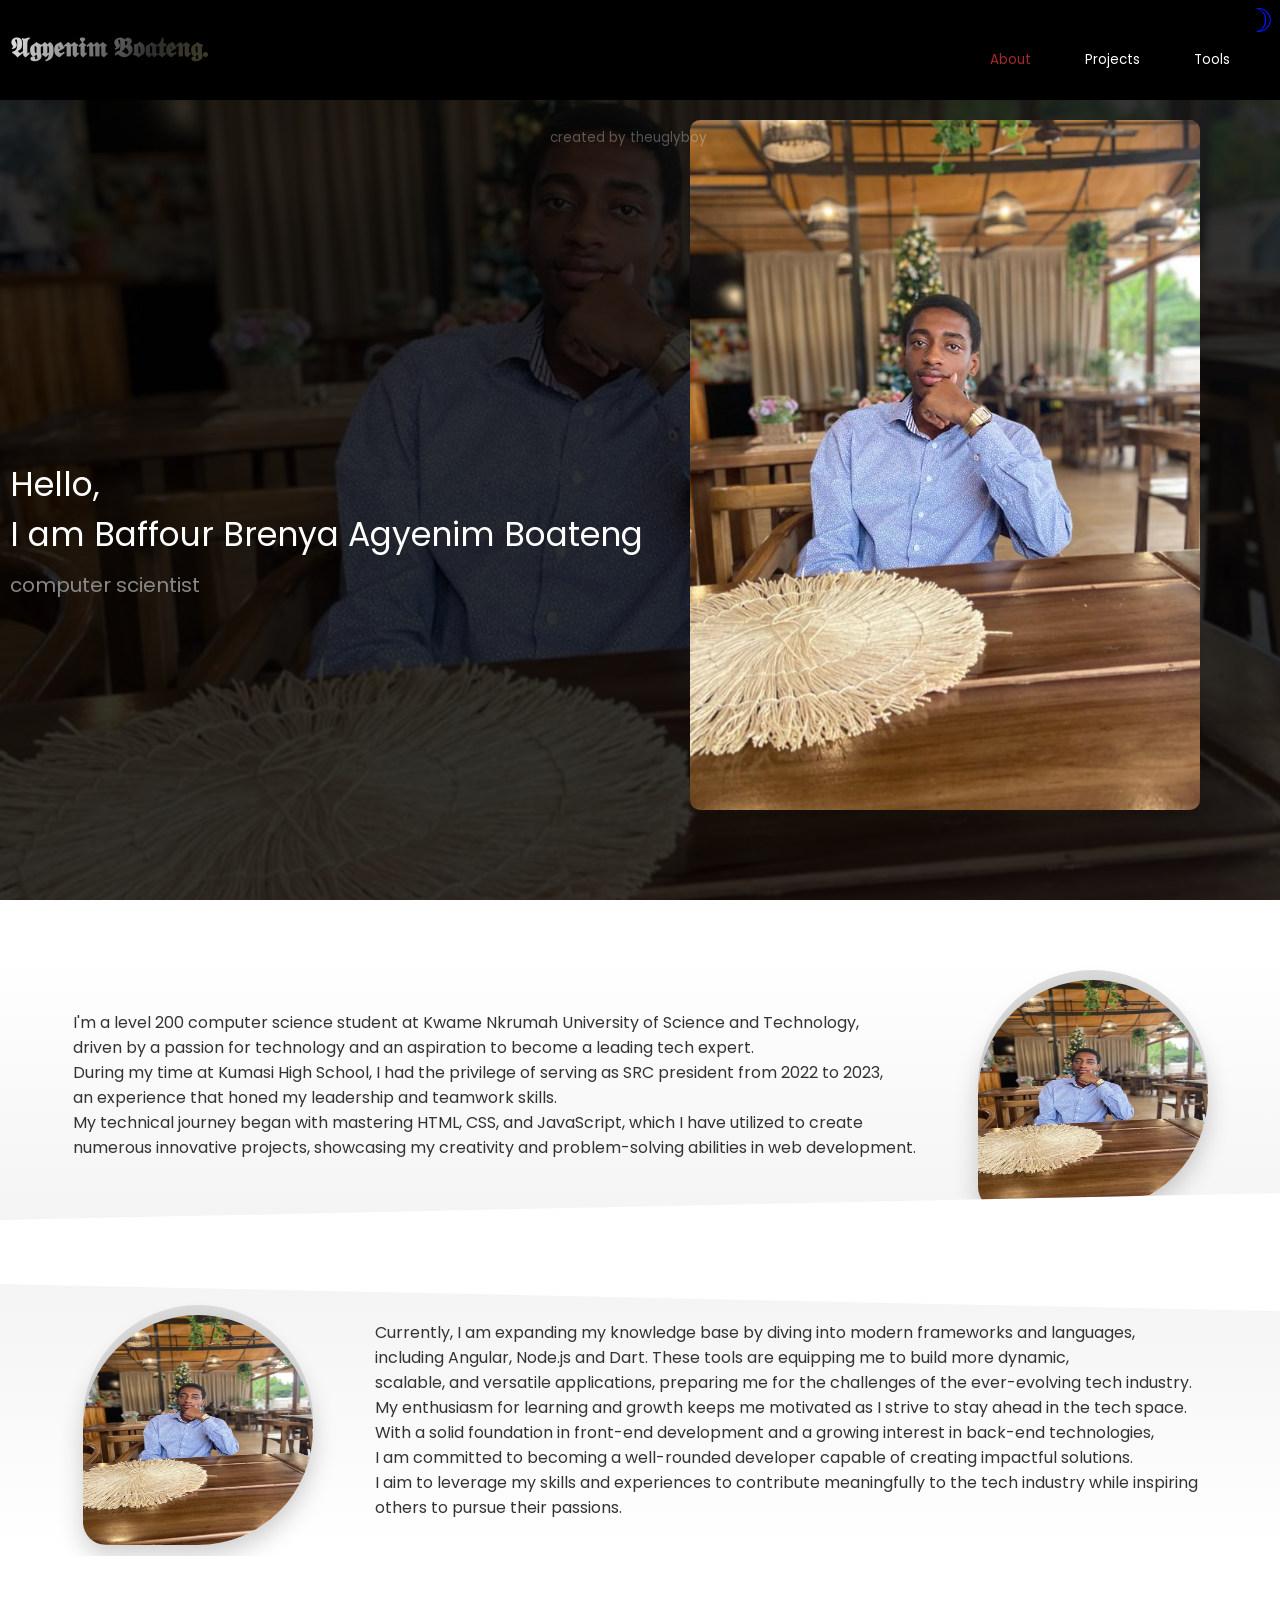
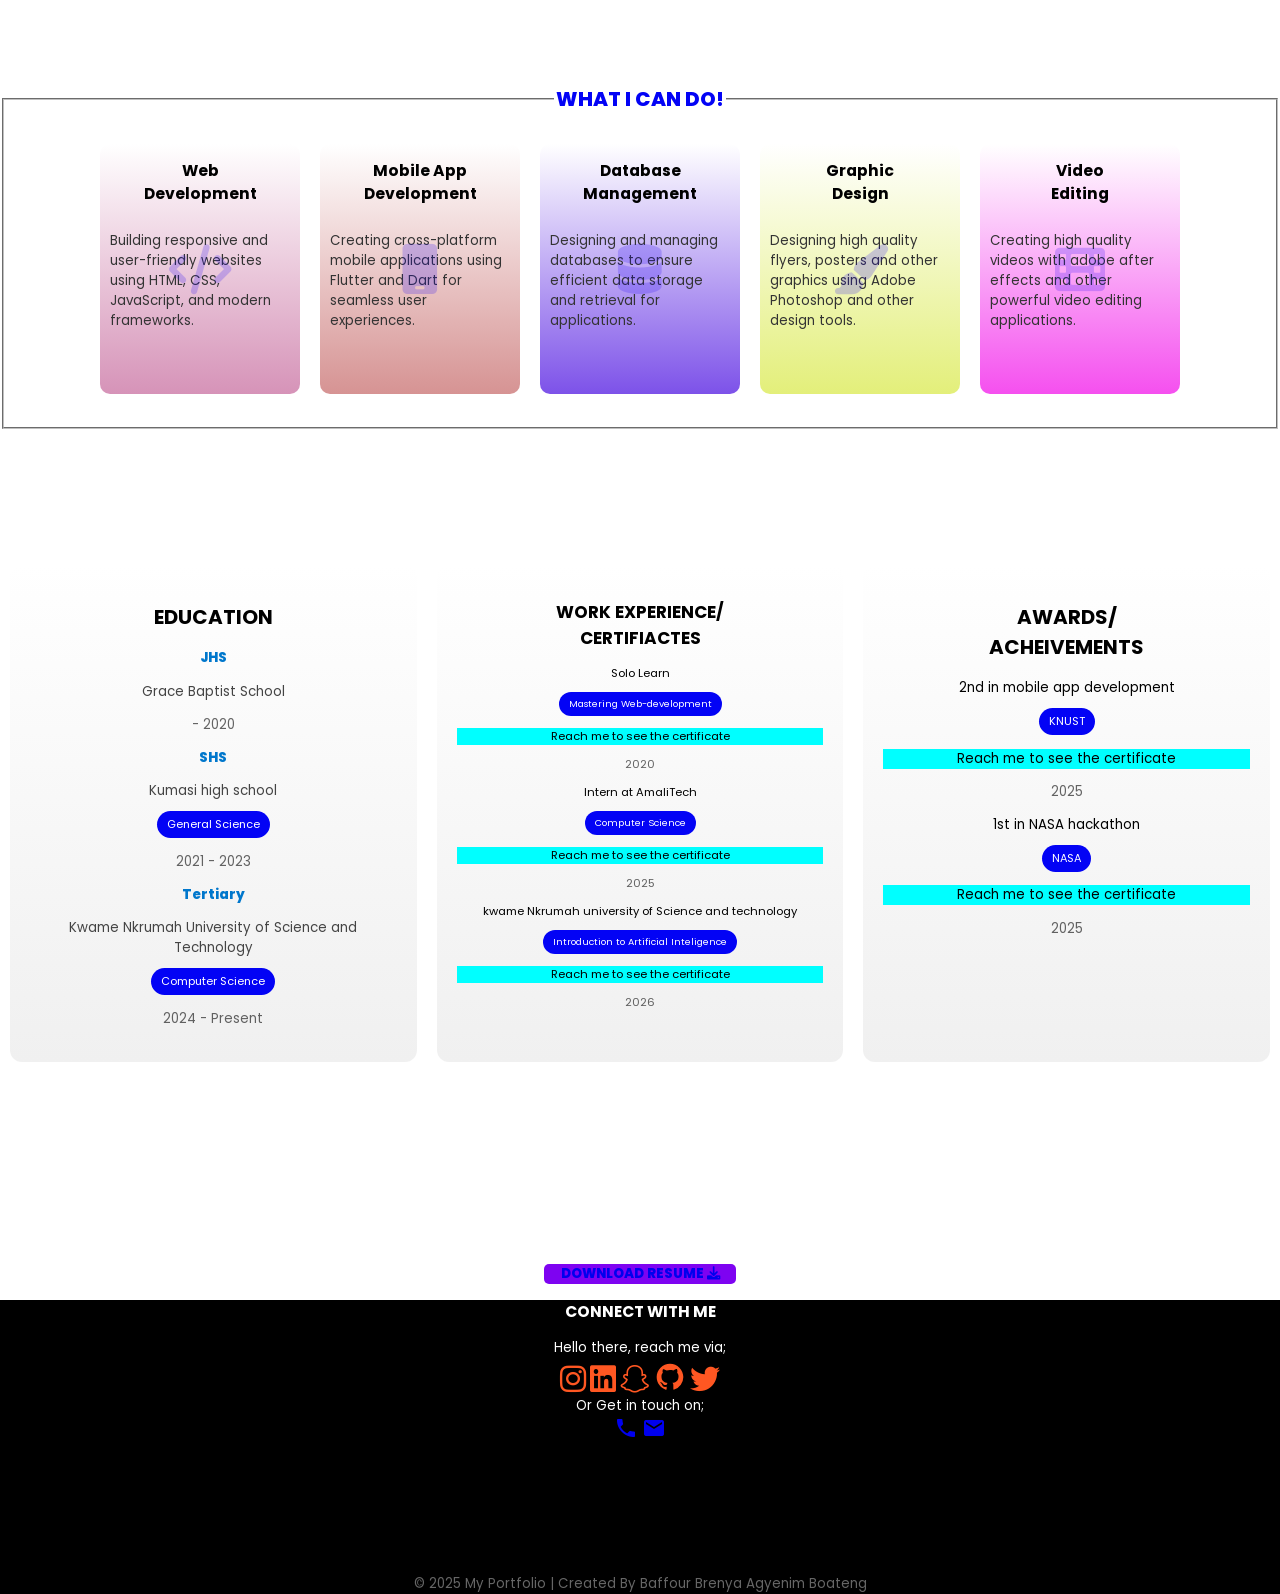
==== commit 8045228d: "Fix HTML formatting and update content" ====
--- a/index.html
+++ b/index.html
@@ -11,11 +11,10 @@
     content="Baffour Brenya Agyenim Boateng, portfolio, computer science, projects, skills, experiences, web development, programming languages">
   <meta name="author" content="Baffour Brenya Agyenim Boateng">
   <meta name="robots" content="index, follow">
-  <title>THE PORTFOLIO</title>
+  <title>Agyenim Boateng</title>
 
   <link rel="icon" type="image/x-icon" href="favicon.png">
   <!-- Loading screen -->
-  <!--
   <div id="loading">
     <span class="load"></span>
     <span class="load"></span>
@@ -25,7 +24,6 @@
   <div id="ack">
     created by theuglyboy
   </div>
--->
   <!-- Font style -->
   <link rel="preconnect" href="https://fonts.googleapis.com">
   <link rel="preconnect" href="https://fonts.gstatic.com" crossorigin>
@@ -41,13 +39,12 @@
 
   <div id="main">
     <!-- menu -->
-
-    <header>
+  <header>
       <div class="author">
         <h1>𝕬𝖌𝖞𝖊𝖓𝖎𝖒 𝕭𝖔𝖆𝖙𝖊𝖓𝖌.</h1>
       </div>
-      <div class="menu">
-        <button id="toggle" onclick="toggleTheme()">☽</button>
+      <button class="desktop-toggle" onclick="toggleTheme()">☽</button>
+    <div class="menu">
         <nav>
           <a href="#about" style="color: brown;">About</a>
           <a href="project.html">Projects</a>
@@ -63,7 +60,6 @@
         <div class="menu-bars"></div>
       </div>
       <div class="navigation-elements">
-        <div id="toggle" onclick="toggleTheme()">☽</div>
         <nav>
           <a href="#about">About</a><br>
           <a href="C:\Portfolio\project.html">Projects</a>
@@ -246,4 +242,4 @@
   <script src="script.js"></script>
 </body>
 
-</html>+</html>
--- a/style.css
+++ b/style.css
@@ -104,15 +104,16 @@
   margin-left: 43%;
 }
 
-#toggle {
+.desktop-toggle {
   background-color: transparent;
+  color: rgb(0, 21, 255);
   border: none;
   font-size: 250%;
-  position: relative;
-  top: 0;
-  right: 2%;
   cursor: pointer;
   position: fixed;
+  top: 0;
+  right: 0;
+  z-index: 1000;
 }
 
 body.dark-mode button {
@@ -952,7 +953,10 @@
 header{
     background: transparent;
   }
-
+.author {
+    text-align: center;
+    font-size: 0.8rem;
+  }
 .small-screen-menu {
     visibility: visible;
     opacity: 1;
@@ -969,7 +973,7 @@
   position:sticky;
   top: 10px;
   z-index: 4;
-
+  width:10%;
  }
 .menu-bars:first-of-type.show{
   transform: rotate(45deg) translate(4px, 4px);
@@ -980,16 +984,14 @@
 .menu-bars:last-of-type.show{
   transform: rotate(-45deg) translate(10px, -10px);
 }
-  nav,
-  #toggle {
+  nav{
     visibility: hidden;
     opacity: 0;
     transform: translateX(-100px);
     transition: 0.9s ease-in-out;
   }
 
-  nav.show,
-  #toggle.show {
+  nav.show{
     visibility: visible;
     opacity: 1;
     transform: translateX(0);
@@ -998,7 +1000,7 @@
   }
   nav a{
     text-shadow: 10px 10px 10px #917e7e;
-    color: #0303f5;
+    color: #0303fd;
   }
 /*
   body.dark-mode nav.show {
@@ -1065,12 +1067,16 @@
   }
 }
 
-@media (min-width:451px) and (max-width:1400px) {
-
+@media (min-width:451px) and (max-width:1100px){
+.description, .description-1{
+  margin-top:25%;
+  display: flex;
+  flex-direction: column-reverse;
+  clip-path:none ;
+}
 
 .service-cards{
   display: grid;
   grid-template-columns: repeat(3, 1fr);
 }
-
-}+}
